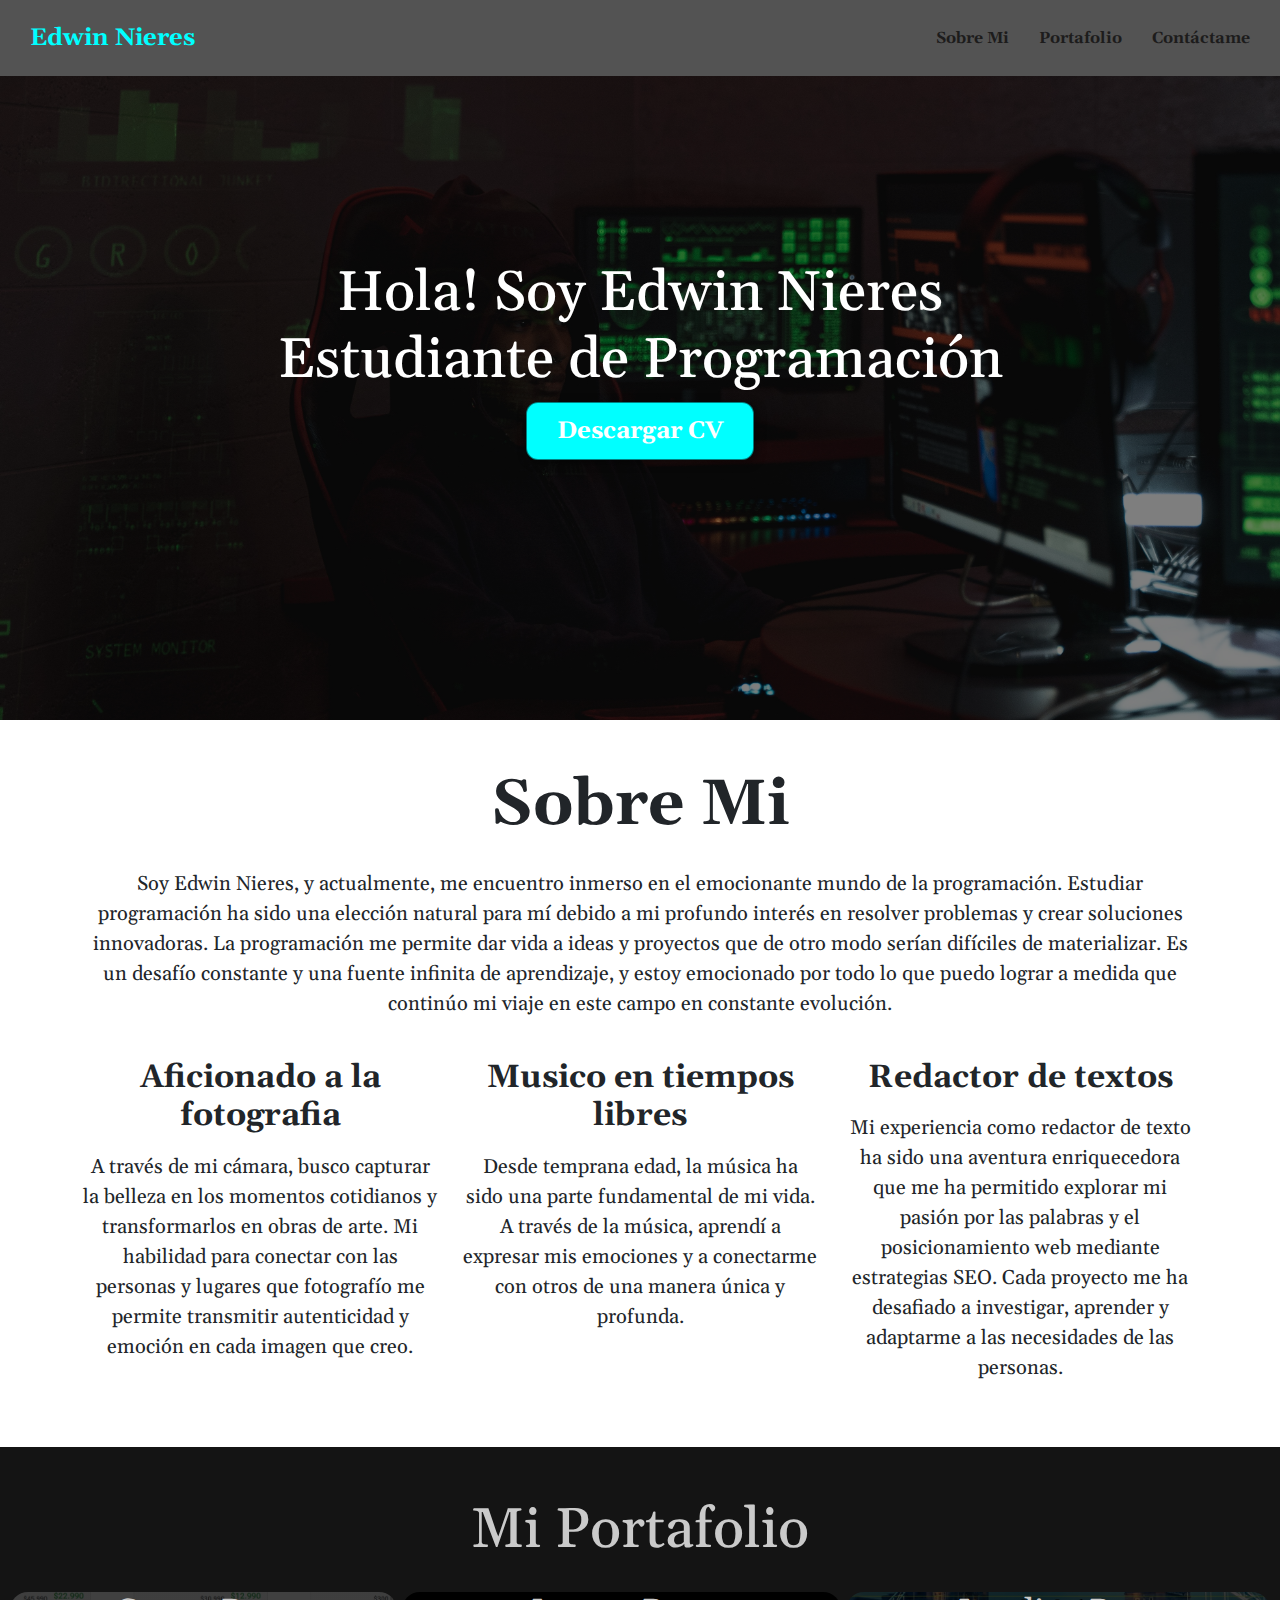
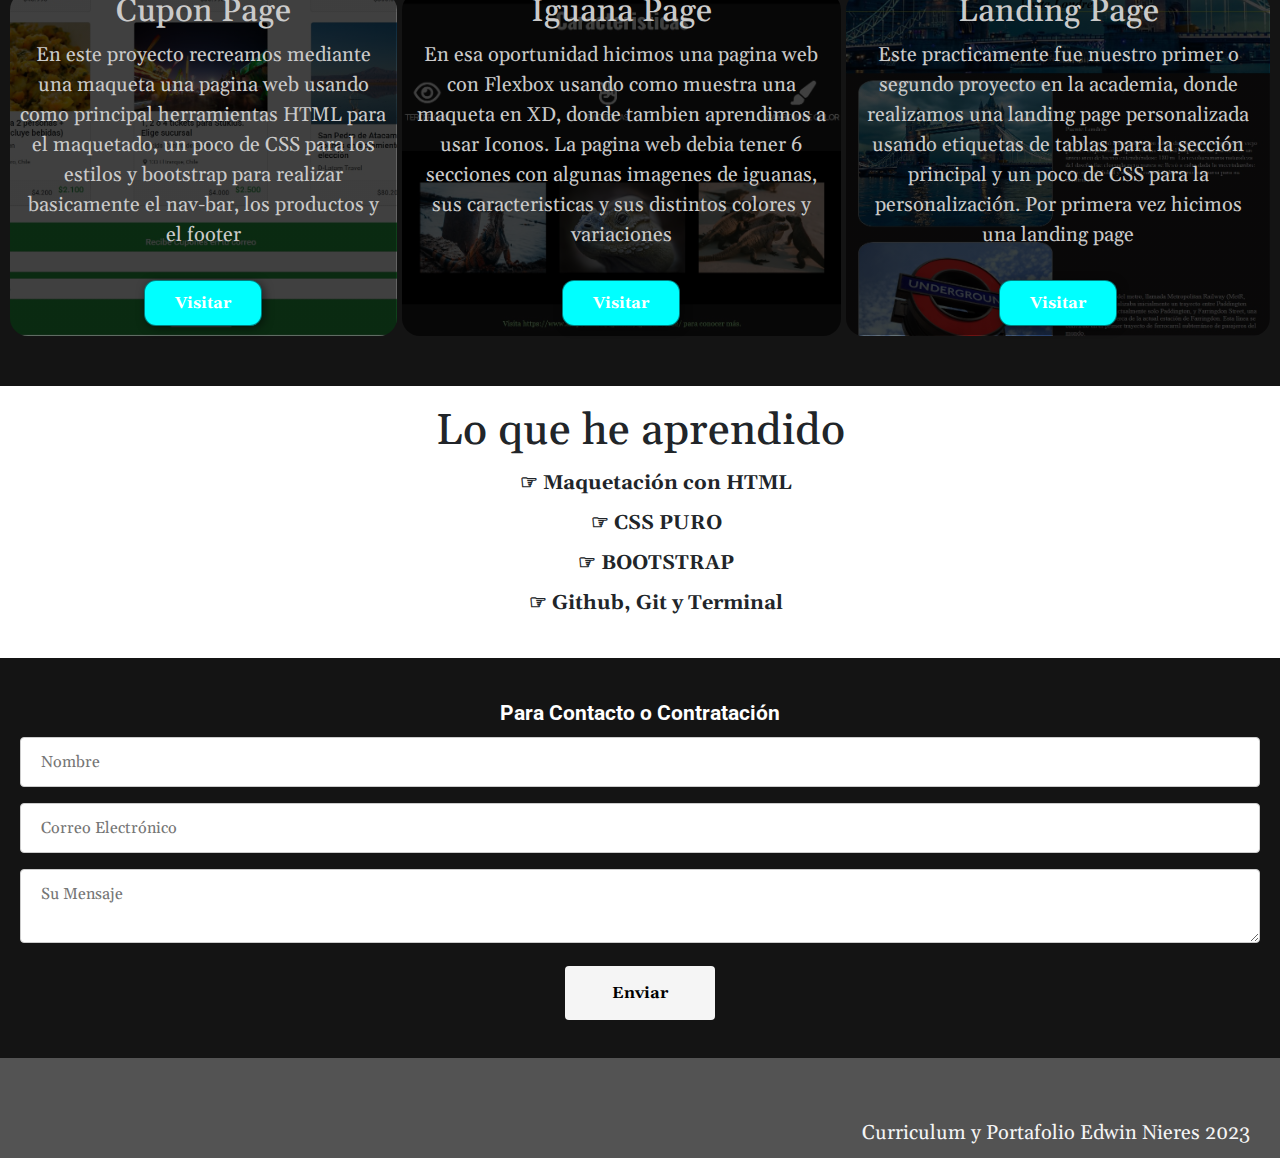
==== index.html @ e9b2406d "añado cv" ====
<!DOCTYPE html>
<html lang="es">
<head>
    <meta charset="UTF-8">
    <meta name="viewport" content="width=device-width, initial-scale=1.0">
    <link rel="stylesheet" href="./assets/css/bootstrap.min.css">
    <link rel="stylesheet" href="./assets/css/main.css">
    <title>Edwin Nieres</title>
    <link rel="stylesheet" href="https://cdnjs.cloudflare.com/ajax/libs/font-awesome/5.9.0/css/all.min.css"
    integrity="sha512-q3eWabyZPc1XTCmF+8/LuE1ozpg5xxn7iO89yfSOd5/oKvyqLngoNGsx8jq92Y8eXJ/IRxQbEC+FGSYxtk2oiw=="
    crossorigin="anonymous" referrerpolicy="no-referrer" />
</head>
<body>

  <!-- NAVBAR -->

    <header>
      <div class="contenedor">
        <p class="logo">Edwin Nieres</p>
        <nav>
          <a href="#sobre-mi">Sobre Mi</a>
          <a href="#mi-portafolio">Portafolio</a>
          <a href="#contacto">Contáctame</a>
        </nav>
      </div>
    </header>

  <!-- SECCION HERO -->

    <section id="hero">
      <h1>Hola! Soy Edwin Nieres <br> Estudiante de Programación</h1>
      <form action="./assets/img/CVEdwinNieres.pdf" target="_blank">
        <button>Descargar CV</button>
      </form>
    </section>

  <!-- SECCIÓN SOBRE MI -->

    <section id="sobre-mi" class="container text-center my-5">

      <h2 class="display-3 fw-bold my-4">Sobre Mi</h2>

        <p class="my-4">
            Soy Edwin Nieres, y actualmente, me encuentro inmerso en el emocionante mundo de la programación. Estudiar programación ha sido una elección natural para mí debido a mi profundo interés en resolver problemas y crear soluciones innovadoras. La programación me permite dar vida a ideas y proyectos que de otro modo serían difíciles de materializar. Es un desafío constante y una fuente infinita de aprendizaje, y estoy emocionado por todo lo que puedo lograr a medida que continúo mi viaje en este campo en constante evolución.
        </p>


        <div class="row">
            <div class="col-12 col-md-4">
                <i class="fas fa-camera fa-3x my-3"></i>
                <h3 class="my-3 fw-bold">Aficionado a la fotografia</h3>
                <p class="my-3">
                    A través de mi cámara, busco capturar la belleza en los momentos cotidianos y transformarlos en obras de arte. Mi habilidad para conectar con las personas y lugares que fotografío me permite transmitir autenticidad y emoción en cada imagen que creo. 
                </p>
            </div>
            <div class="col-12 col-md-4">
                <i class="fas fa-bullhorn fa-3x my-3"></i>
                <h3 class="my-3 fw-bold">Musico en tiempos libres</h3>
                <p class="my-3">
                    Desde temprana edad, la música ha sido una parte fundamental de mi vida. A través de la música, aprendí a expresar mis emociones y a conectarme con otros de una manera única y profunda.
                </p>
            </div>
            <div class="col-12 col-md-4">
                <i class="far fa-map fa-3x my-3"></i>
                <h3 class="my-3 fw-bold">Redactor de textos</h3>
                <p class="my-3">
                    Mi experiencia como redactor de texto ha sido una aventura enriquecedora que me ha permitido explorar mi pasión por las palabras y el posicionamiento web mediante estrategias SEO. Cada proyecto me ha desafiado a investigar, aprender y adaptarme a las necesidades de las personas.
                </p>
            </div>
        </div>
    </section>

  <!-- SECCION DE PORTAFOLIO -->

    <section id="mi-portafolio">
    <div class="contenedor">
      <h2>Mi Portafolio</h2>
     <div class="paginas">
      <div class="cart">
        <h3>Cupon Page</h3>
        <p><a href="./assets/Paginas/Bootstrap/index.html" target="_blank">En este proyecto recreamos mediante una maqueta una pagina web usando como principal herramientas HTML para el maquetado, un poco de CSS para los estilos y bootstrap para realizar basicamente el nav-bar, los productos y el footer</a></p>
        <form action="./assets/Paginas/Bootstrap/index.html" target="_blank">
          <button>Visitar</button>
        </form>
      </div>
      <div class="cart">
        <h3>Iguana Page</h3>
        <p><a href="./assets/Paginas/Iguana Page/index.html" target="_blank">En esa oportunidad hicimos una pagina web con Flexbox usando como muestra una maqueta en XD, donde tambien aprendimos a usar Iconos. La pagina web debia tener 6 secciones con algunas imagenes de iguanas, sus caracteristicas y sus distintos colores y variaciones</a></p>
        <form action="./assets/Paginas/Iguana Page/index.html" target="_blank">
          <button>Visitar</button>
        </form>
      </div>
      <div class="cart">
        <h3>Landing Page</h3>
        <p><a href="./assets/Paginas/Landing Page/index.html" target="_blank">Este practicamente fue nuestro primer o segundo proyecto en la academia, donde realizamos una landing page personalizada usando etiquetas de tablas para la sección principal y un poco de CSS para la personalización. Por primera vez hicimos una landing page</a></p>
        <form action="./assets/Paginas/Landing Page/index.html" target="_blank">
          <button>Visitar</button>
        </form>
      </div>
     </div>  
    </div>
    </section>

  <!-- SECCION APRENDIZAJE HASTA AHORA-->

    <section id="aprendizaje">
      <h2>Lo que he aprendido</h2>
    <div class="contenedor">
      <ul>
        <li>☞ Maquetación con HTML</li>
        <li>☞ CSS PURO</li>
        <li>☞ BOOTSTRAP</li>
        <li>☞ Github, Git y Terminal</li>
      </ul>
    </div>
    </section>

  <!-- SECCION DE CONTACTO -->

    <section id="contacto">
      <div class="formulario">
        <form>
            <label>Para Contacto o Contratación</label>
            <input type="text" id="nombre" name="nombre" placeholder="Nombre">
            <input type="mail" id="mail" name="correo" placeholder="Correo Electrónico">
            <textarea name="su-mensaje" id="mensaje" placeholder="Su Mensaje"></textarea>
            <input type="submit" value="Enviar">
        </form>
    </div>
    </section>
    
  <!-- PIE DE PAGINA -->

    <footer>
      <div class="contenedor">
        <p>Curriculum y Portafolio Edwin Nieres 2023</p>
      </div>
    </footer>
</body>

<script src="./assets/js/bootstrap.min.js"></script>
</html>
---- assets/css/main.css ----
@import url('https://fonts.googleapis.com/css2?family=Gelasio:ital,wght@1,400;1,700&family=Oswald:wght@700&family=Roboto+Slab:wght@400;900&family=Roboto:wght@300&display=swap');

/* CSS GENERAL */

* {
    box-sizing: border-box;
}

html {
    scroll-behavior: smooth;
    overflow-x: hidden;
}

body {
    margin: 0;
    padding: 0;
    font-family: 'Gelasio', serif;
}

h1{ font-size: 3.5em;}
h2{ font-size: 2.7em;}
h3{ font-size: 2em;}
p{ font-size: 1.25em;}
li{ font-size: 1.25em;}
ul{ list-style: none;}

/* CSS MOBILE VERSION */

/* ESTILO DE BOTONES */

button {
    font-size: 1.5em;
    font-weight: bold;
    padding: 10px 30px;
    border-radius: 12px;
    border: 1px solid rgba(0, 0, 0, 0.5);
    box-shadow: 2px 2px 10px rgba(0, 0, 0, 0.5);
    color: white;
    background-color: aqua;
}

button:hover {
    background-color: rgba(0, 0, 0, 0.2);
    border-color: aqua;
}

/* CONTENEDOR */

.contenedor {
    max-width: 1300px;
    margin: auto;
}

/* SECCION DE HEADER */

header {
    background-color: #535353;
}

header .logo {
    margin: 0;
    padding: 20px 30px;
    font-weight: bold;
    color: white;
    font-size: 1.5em;
}

header .logo:hover {
    cursor: pointer;
    color: aqua;
}

header .contenedor {
    display: flex;
    flex-direction: column;
    align-items: center;
}

header nav {
    display: flex;
    flex-direction: column;
    text-align: center;
    padding-bottom: 20px;
}

header a {
    padding: 5px 15px;
    text-decoration: none;
    color: rgb(29, 28, 28);
    font-weight: bold;
}

header a:hover {
    color: black;
    cursor: pointer;
}

/* SECCION DE HERO */

#hero {
    color: white;
    display: flex;
    align-items: center;
    justify-content: center;
    flex-direction: column;
    height: 80vh;
    text-align: center;
    background-image: linear-gradient(0deg, 
    rgba(0,0,0,0.5), 
    rgba(0,0,0,0.5) 
    )
    ,url("../img/nav-img.jpg");
    background-repeat: no-repeat;
    background-size: cover;
    background-position: center center;
}

/* SECCION DE PORTAFOLIO */

#mi-portafolio {
    background-color: rgb(20, 20, 20);
    color: rgb(202, 202, 202);
    text-align: center;
}

#mi-portafolio .contenedor {
    padding: 50px 10px;
}

#mi-portafolio p {
    display: none;

}

#mi-portafolio h2 {
    margin-top: 0px;
    font-size: 3.5em;
}

.cart:first-child {
    background-image: linear-gradient(0deg, 
    rgba(0,0,0,0.75), 
    rgba(0,0,0,0.75) 
    )
    ,url("../img/cupones.jpg");
}

.cart:nth-child(2) {
    background-image: linear-gradient(0deg, 
    rgba(0,0,0,0.75), 
    rgba(0,0,0,0.75) 
    )
    ,url("../img/iguana-page.jpg");
}

.cart:nth-child(3) {
    background-image: linear-gradient(0deg, 
    rgba(0,0,0,0.75), 
    rgba(0,0,0,0.75) 
    )
    ,url("../img/landing-page.jpg");

}

#mi-portafolio .cart button {
    font-size: 1em;
}

#mi-portafolio .cart {
    margin-top: 20px;
    background-size: cover;
    background-position: center center;
    padding: 100px;
    border-radius: 18px;
}

#mi-portafolio .cart p a {
    text-decoration: none;
    color: rgb(202, 202, 202);
}

/* SECCION DE APRENDIZAJE */

#aprendizaje .contenedor {
    text-align: center;
    padding: px 16px;
}

#aprendizaje li {
    margin: 10px 0;
    font-weight: bold;
}

#aprendizaje h2 {
    text-align: center;
    margin-top: 20px;
}

/* FORMULARIO */

.formulario {
    background-color: rgb(20, 20, 20);
    padding: 30px 20px;
    margin-top: 40px;
    align-items: center;
    text-align: center;
}

input[type=text] {
    width: 100%;
    padding: 12px 20px;
    margin: 8px 0;
    display: inline-block;
    border: 1px solid #ccc;
    border-radius: 4px;
    box-sizing: border-box;
}

input[type=mail] {
    width: 100%;
    padding: 12px 20px;
    margin: 8px 0;
    display: inline-block;
    border: 1px solid #ccc;
    border-radius: 4px;
    box-sizing: border-box;
}

textarea {
    width: 100%;
    padding: 12px 20px;
    margin: 8px 0;
    display: inline-block;
    border: 1px solid #ccc;
    border-radius: 4px;
    box-sizing: border-box;
}

input[type=submit] {
    width: 150px;
    background-color: whitesmoke;
    color: black;
    padding: 14px 20px;
    margin: 8px 0;
    border: 1px solid transparent;
    border-radius: 4px;
    cursor: pointer;
    font-weight: bold;
}

input[type=submit]:hover {
    background-color: rgba(0, 0, 0, 0.2);
    border: 1px solid whitesmoke;
    color: white;
}

label {
    font-family: 'Roboto', sans-serif;
    color: white;
    font-size: 21px;
    margin-top: 10px;
    font-weight: bold;
}

/* SECCION DE FOOTER */

footer {
    background-color: #535353;
    color: whitesmoke;
}

footer .contenedor {
    display: flex;
    justify-content: center;
    align-items: flex-end;
    height: 100px;
}

footer p {
    margin: 0;
    padding: 10px;
}

/* CSS DESKTOP VERSION */

@media (min-width: 1080px) {

    header {
        position: fixed;
        width: 100%;
    }

    header .contenedor {
        display: flex;
        flex-direction: row;
        justify-content: space-between;
    }

    header nav {
        flex-direction: row;
        padding-bottom: 0;
        padding-right: 15px;
    }

    #mi-portafolio .paginas {
        display: flex;
        justify-content: center;
        gap: 5px;
    }

    #mi-portafolio p {
        display: block;
        margin-bottom: 30px;
    }

    #mi-portafolio .cart h3 {
        margin-top: 0px;
    }

    #mi-portafolio .cart {
        padding: 1px 10px 10px 10px;
    }



    .cart:first-child:hover {
        background-image: linear-gradient(20deg, 
        rgba(0,0,0,1), rgba(0,0,0,0.75)
        ),url("../img/cupones.jpg");
        cursor: pointer;
        color: white;
    }

    .cart:nth-child(2):hover {
        background-image: linear-gradient(-10deg, 
        rgba(0,0,0,1), 
        rgba(0,0,0,0.75) 
        )
        ,url("../img/iguana-page.jpg");
        cursor: pointer;
        color: white;
    }
    
    .cart:nth-child(3):hover {
        background-image: linear-gradient(25deg, 
        rgba(0,0,0,1), 
        rgba(0,0,0,0.75) 
        )
        ,url("../img/landing-page.jpg");
        cursor: pointer;
        color: white;
    
    }

    footer .contenedor {
        justify-content: flex-end;
        margin-right: 20px;
    }

}
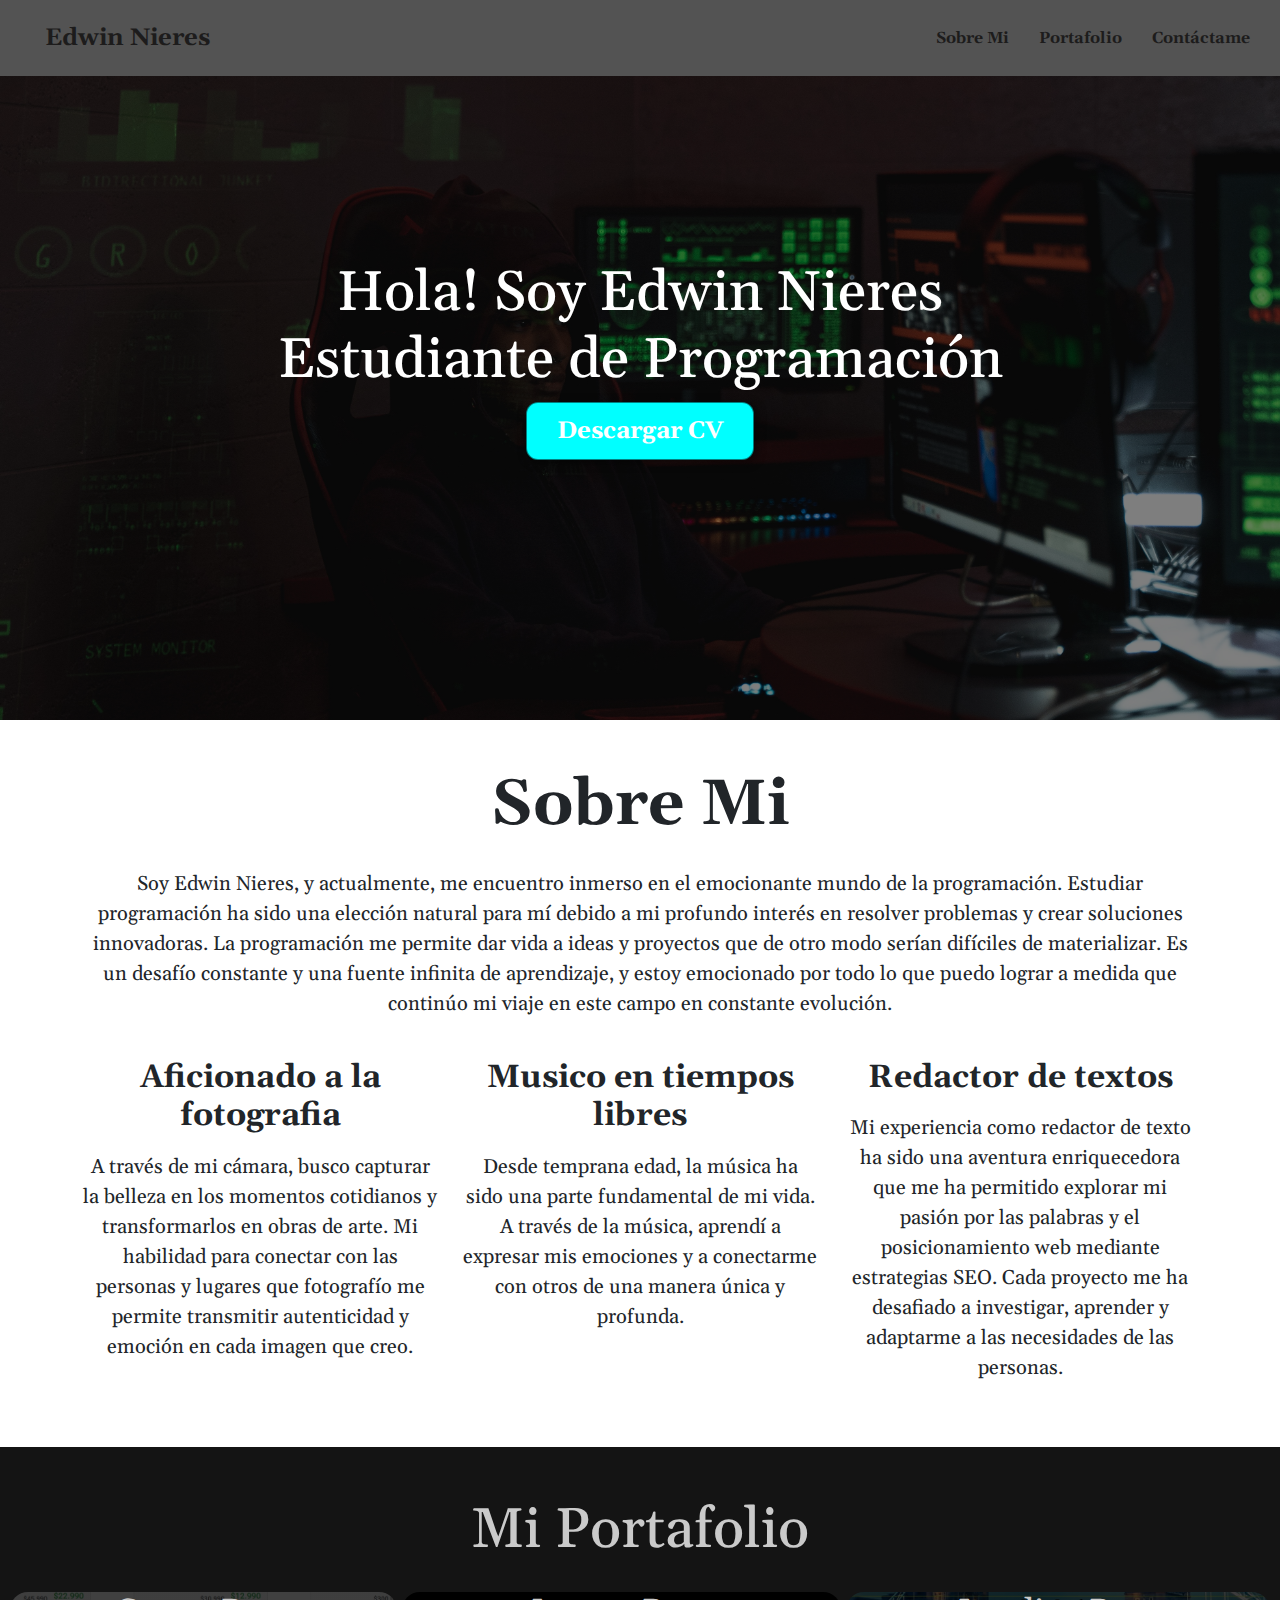
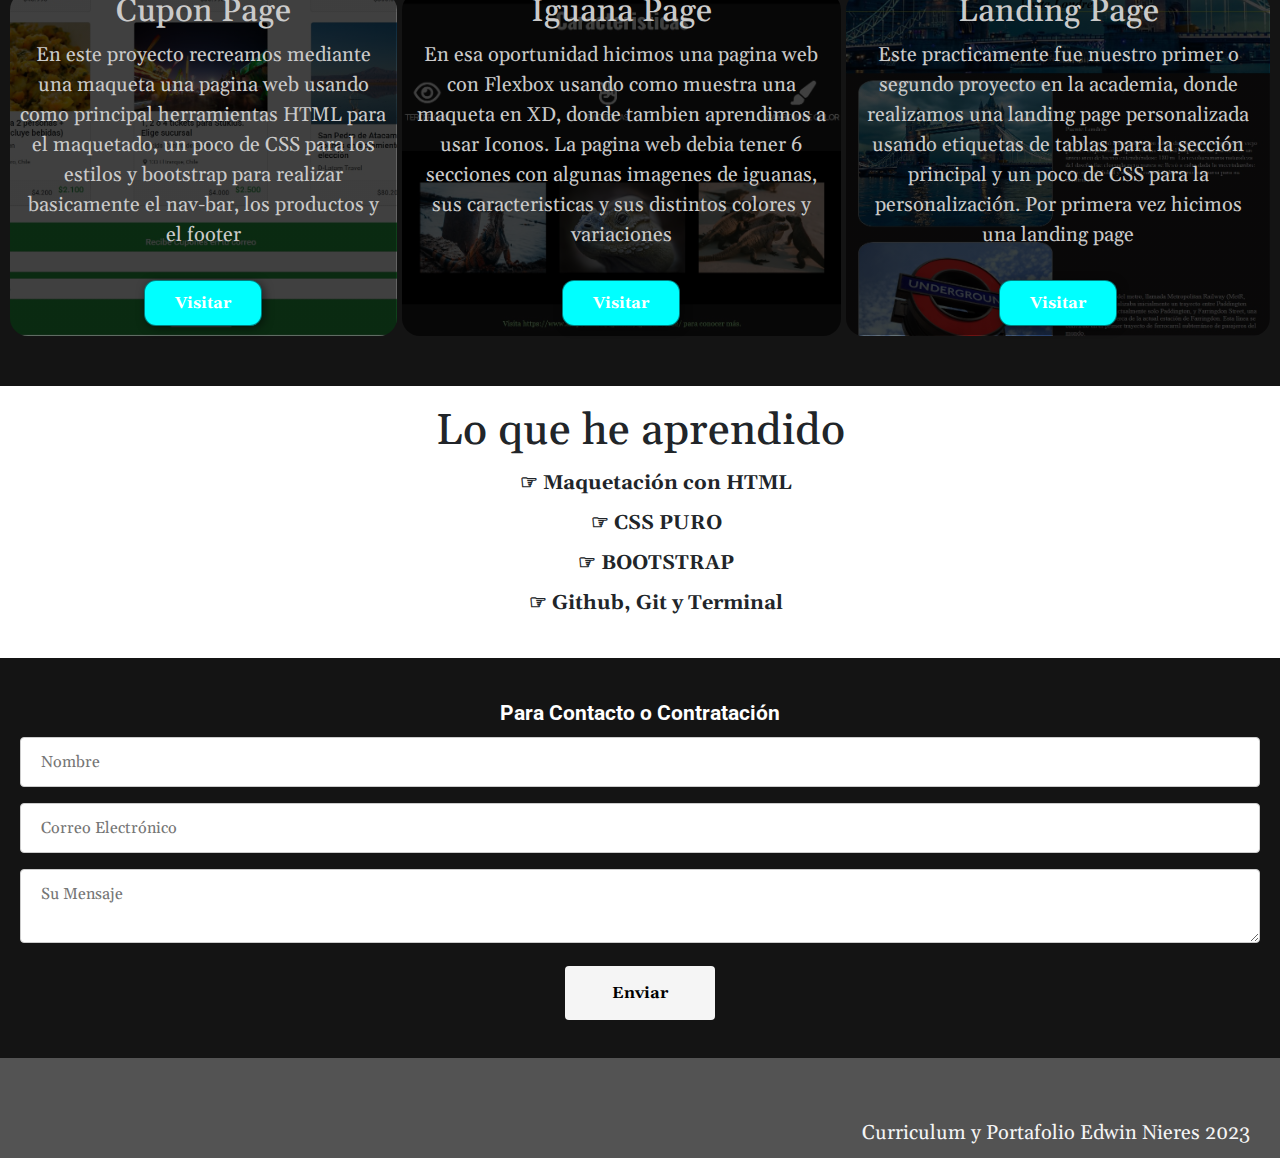
==== commit 22f1a2e2: "link del perfil de github" ====
--- a/index.html
+++ b/index.html
@@ -16,7 +16,7 @@
 
     <header>
       <div class="contenedor">
-        <p class="logo">Edwin Nieres</p>
+        <p class="logo"><a href="https://github.com/EdwinNieres"> Edwin Nieres</a></p>
         <nav>
           <a href="#sobre-mi">Sobre Mi</a>
           <a href="#mi-portafolio">Portafolio</a>
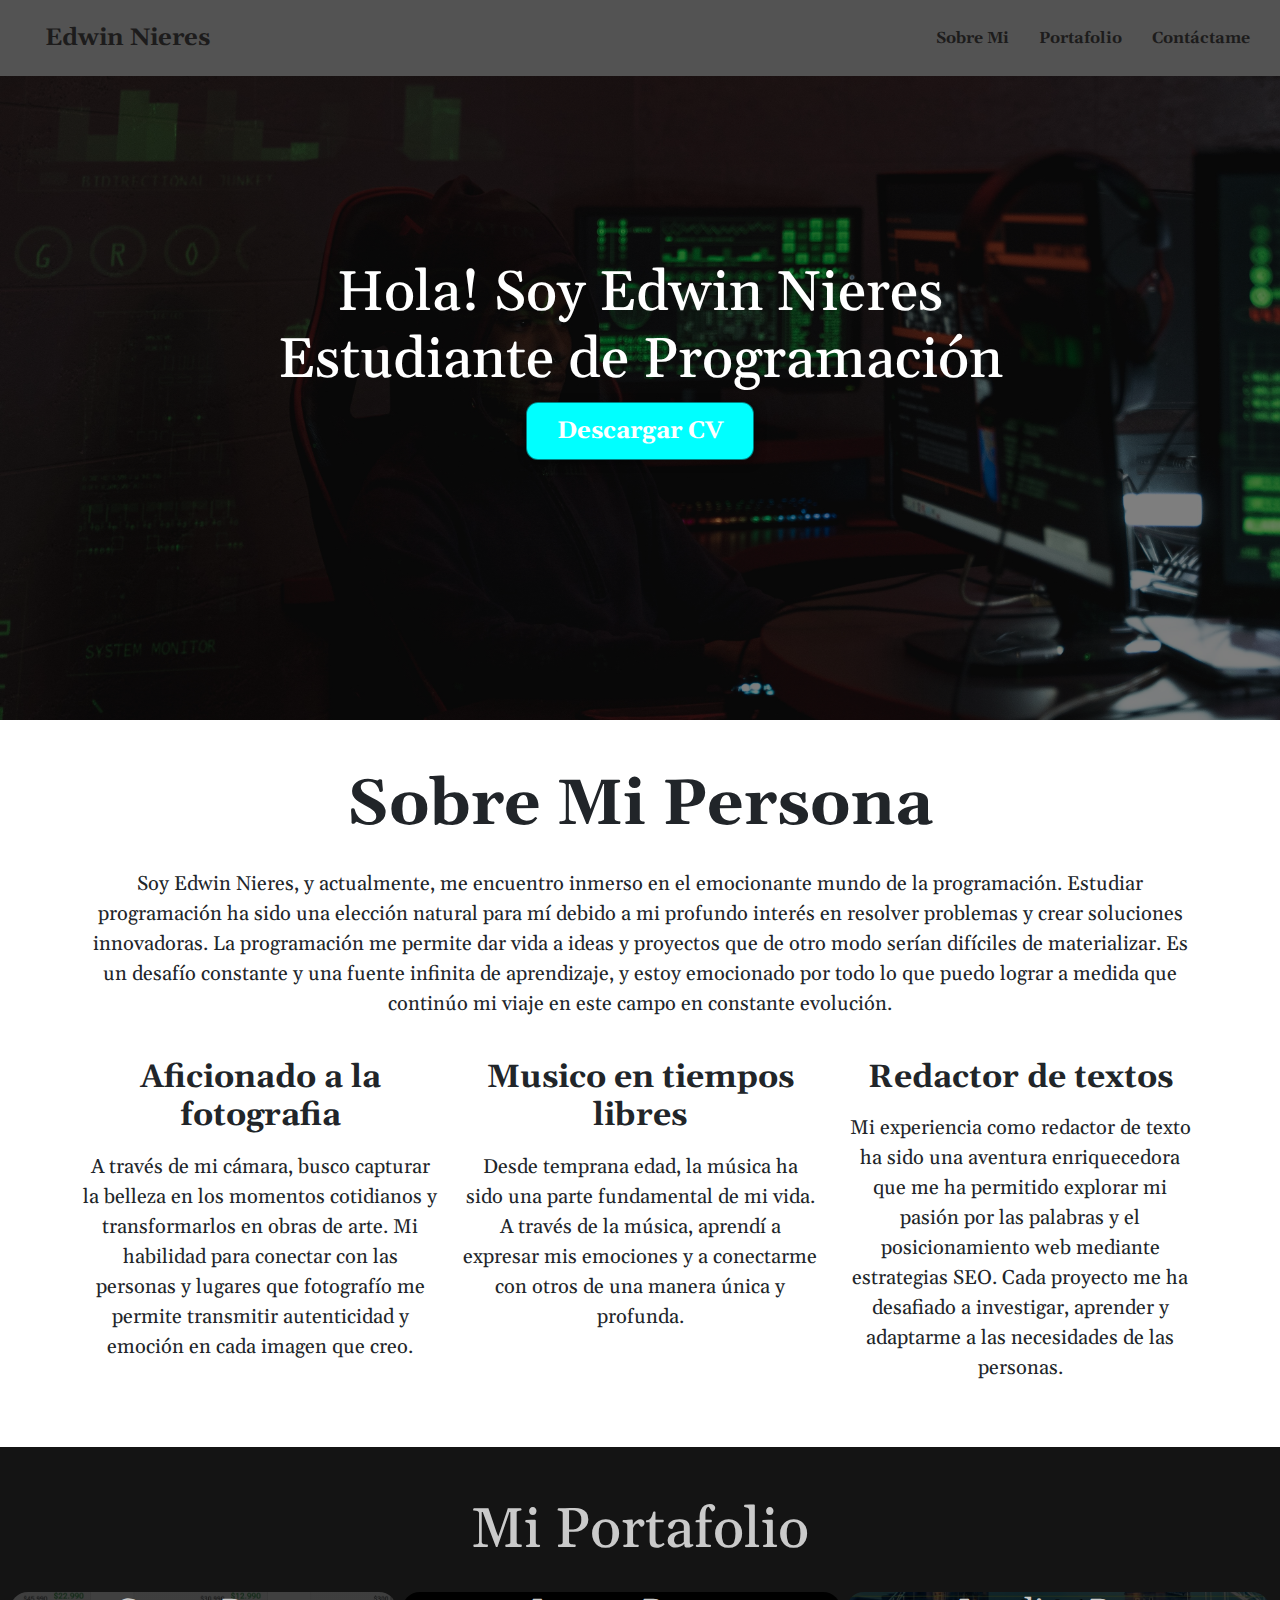
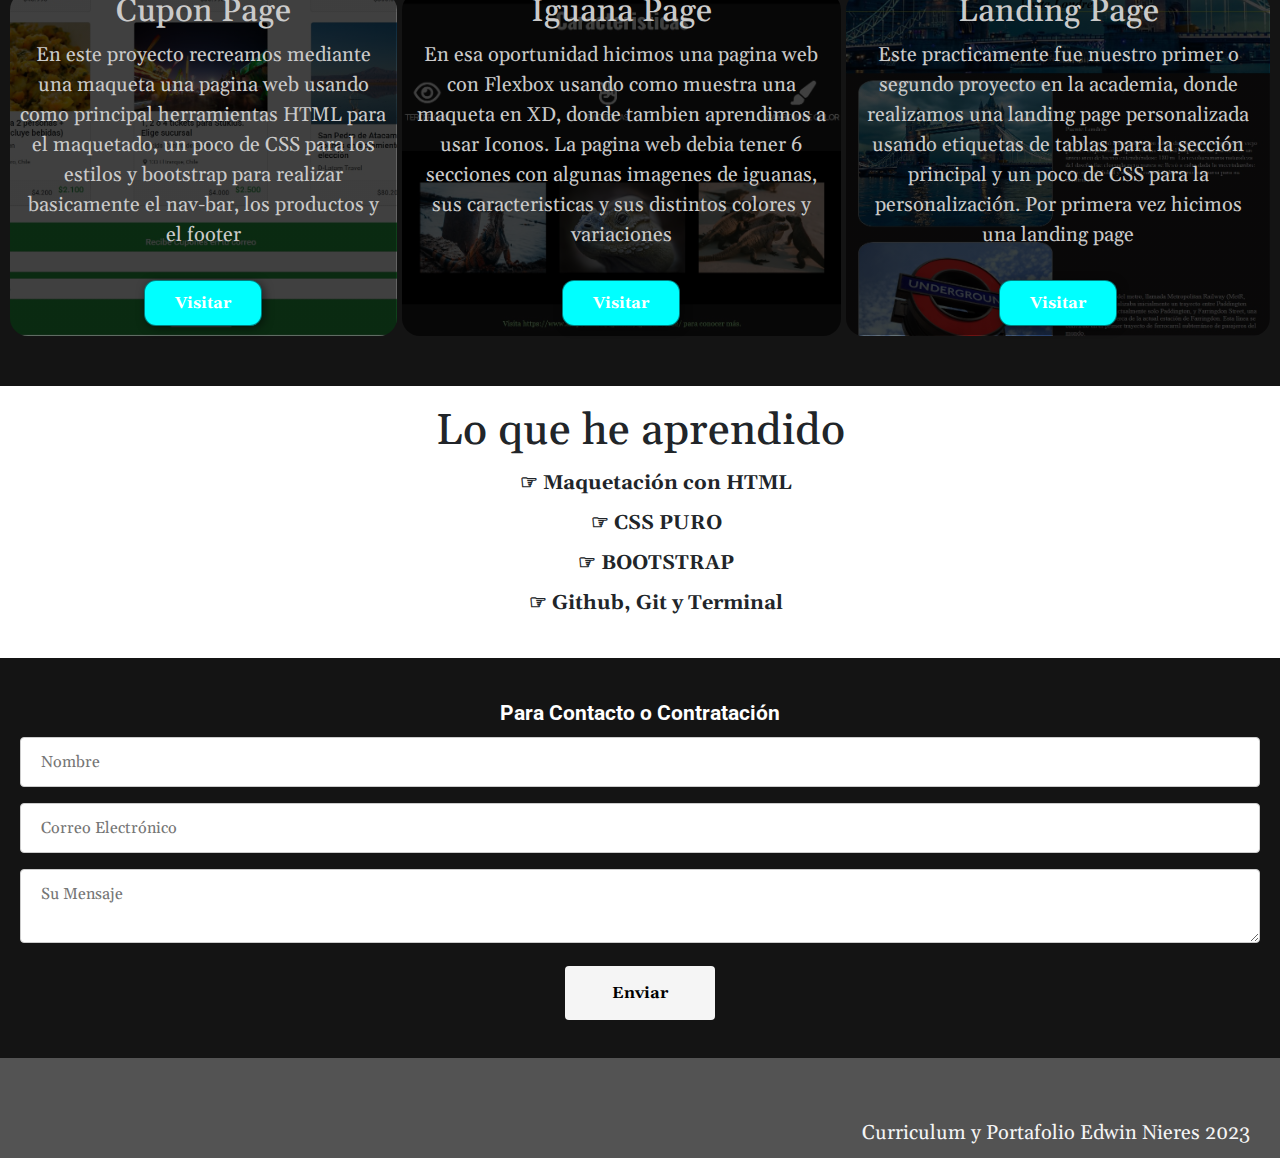
==== commit 8b0cb66a: "Tituo de resumen - sobre mi persona-" ====
--- a/index.html
+++ b/index.html
@@ -38,7 +38,7 @@
 
     <section id="sobre-mi" class="container text-center my-5">
 
-      <h2 class="display-3 fw-bold my-4">Sobre Mi</h2>
+      <h2 class="display-3 fw-bold my-4">Sobre Mi Persona</h2>
 
         <p class="my-4">
             Soy Edwin Nieres, y actualmente, me encuentro inmerso en el emocionante mundo de la programación. Estudiar programación ha sido una elección natural para mí debido a mi profundo interés en resolver problemas y crear soluciones innovadoras. La programación me permite dar vida a ideas y proyectos que de otro modo serían difíciles de materializar. Es un desafío constante y una fuente infinita de aprendizaje, y estoy emocionado por todo lo que puedo lograr a medida que continúo mi viaje en este campo en constante evolución.
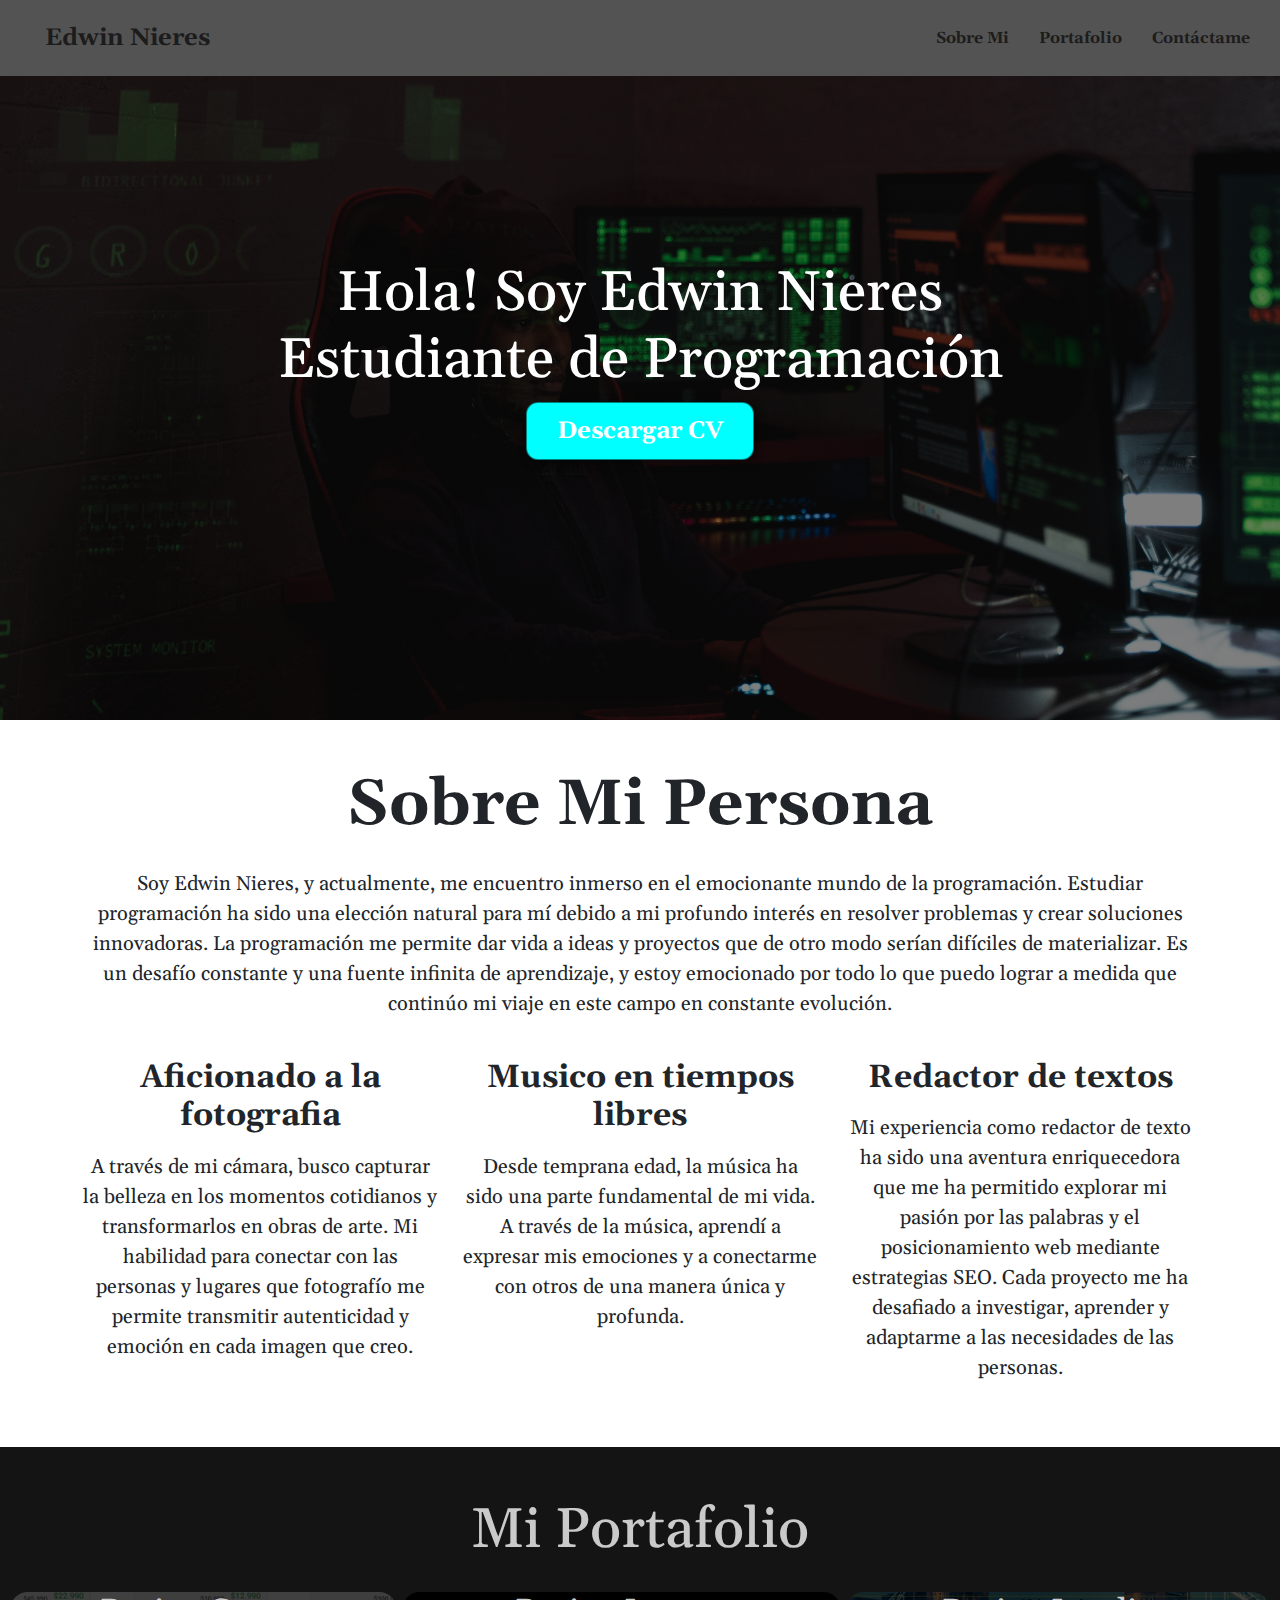
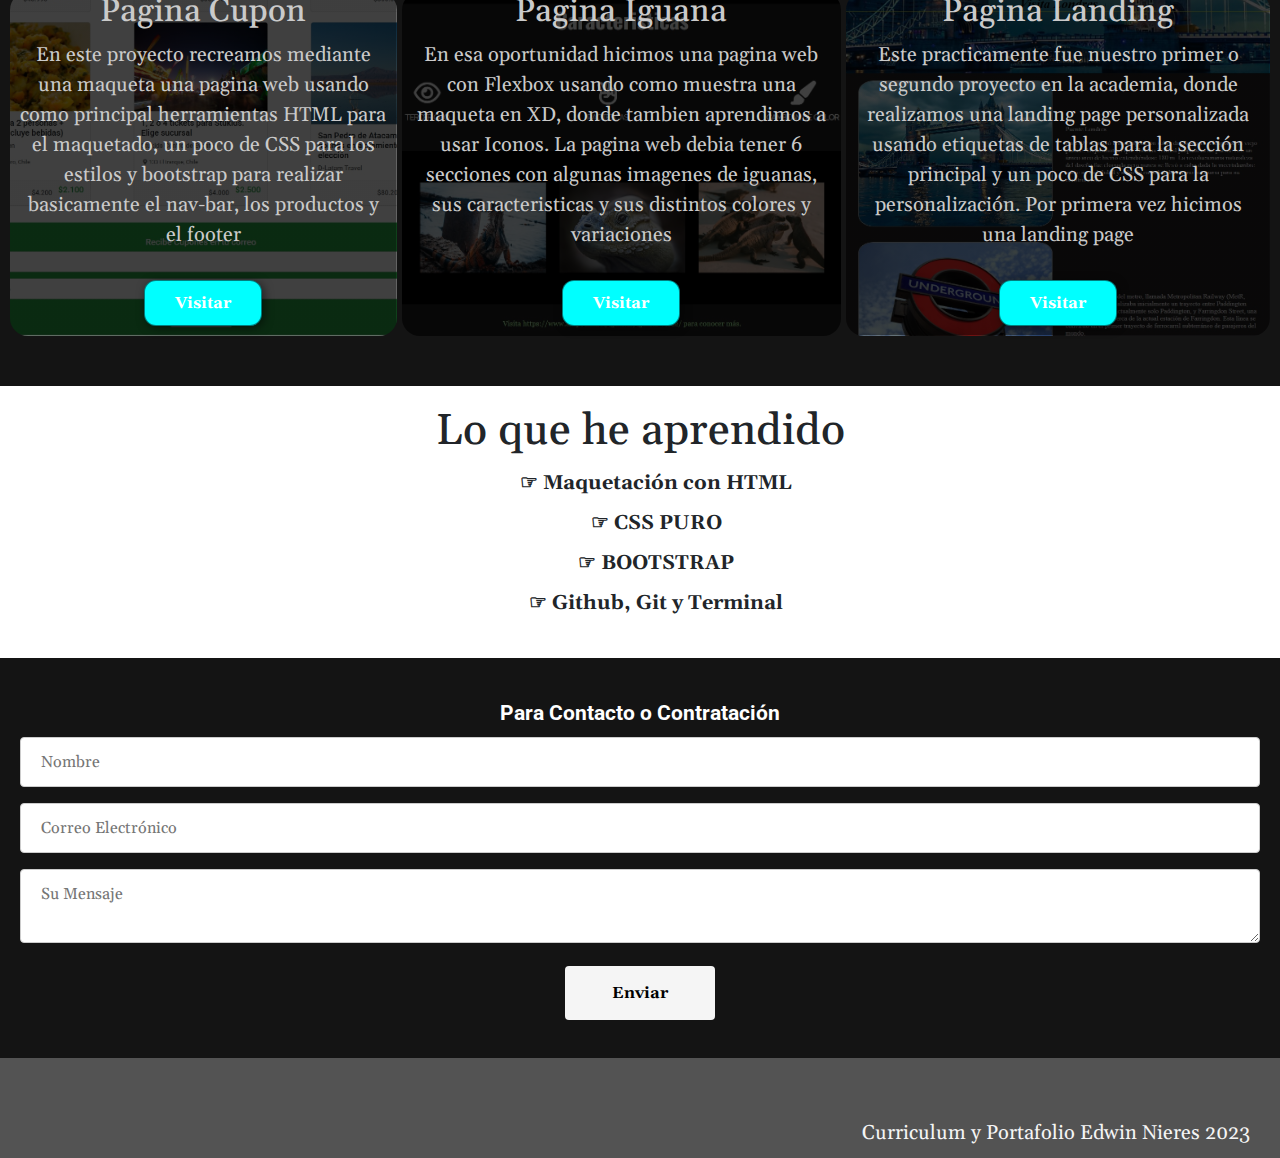
==== commit 2ecd6851: "cambio titulo" ====
--- a/index.html
+++ b/index.html
@@ -77,21 +77,21 @@
       <h2>Mi Portafolio</h2>
      <div class="paginas">
       <div class="cart">
-        <h3>Cupon Page</h3>
+        <h3>Pagina Cupon</h3>
         <p><a href="./assets/Paginas/Bootstrap/index.html" target="_blank">En este proyecto recreamos mediante una maqueta una pagina web usando como principal herramientas HTML para el maquetado, un poco de CSS para los estilos y bootstrap para realizar basicamente el nav-bar, los productos y el footer</a></p>
         <form action="./assets/Paginas/Bootstrap/index.html" target="_blank">
           <button>Visitar</button>
         </form>
       </div>
       <div class="cart">
-        <h3>Iguana Page</h3>
+        <h3>Pagina Iguana</h3>
         <p><a href="./assets/Paginas/Iguana Page/index.html" target="_blank">En esa oportunidad hicimos una pagina web con Flexbox usando como muestra una maqueta en XD, donde tambien aprendimos a usar Iconos. La pagina web debia tener 6 secciones con algunas imagenes de iguanas, sus caracteristicas y sus distintos colores y variaciones</a></p>
         <form action="./assets/Paginas/Iguana Page/index.html" target="_blank">
           <button>Visitar</button>
         </form>
       </div>
       <div class="cart">
-        <h3>Landing Page</h3>
+        <h3> Pagina Landing </h3>
         <p><a href="./assets/Paginas/Landing Page/index.html" target="_blank">Este practicamente fue nuestro primer o segundo proyecto en la academia, donde realizamos una landing page personalizada usando etiquetas de tablas para la sección principal y un poco de CSS para la personalización. Por primera vez hicimos una landing page</a></p>
         <form action="./assets/Paginas/Landing Page/index.html" target="_blank">
           <button>Visitar</button>
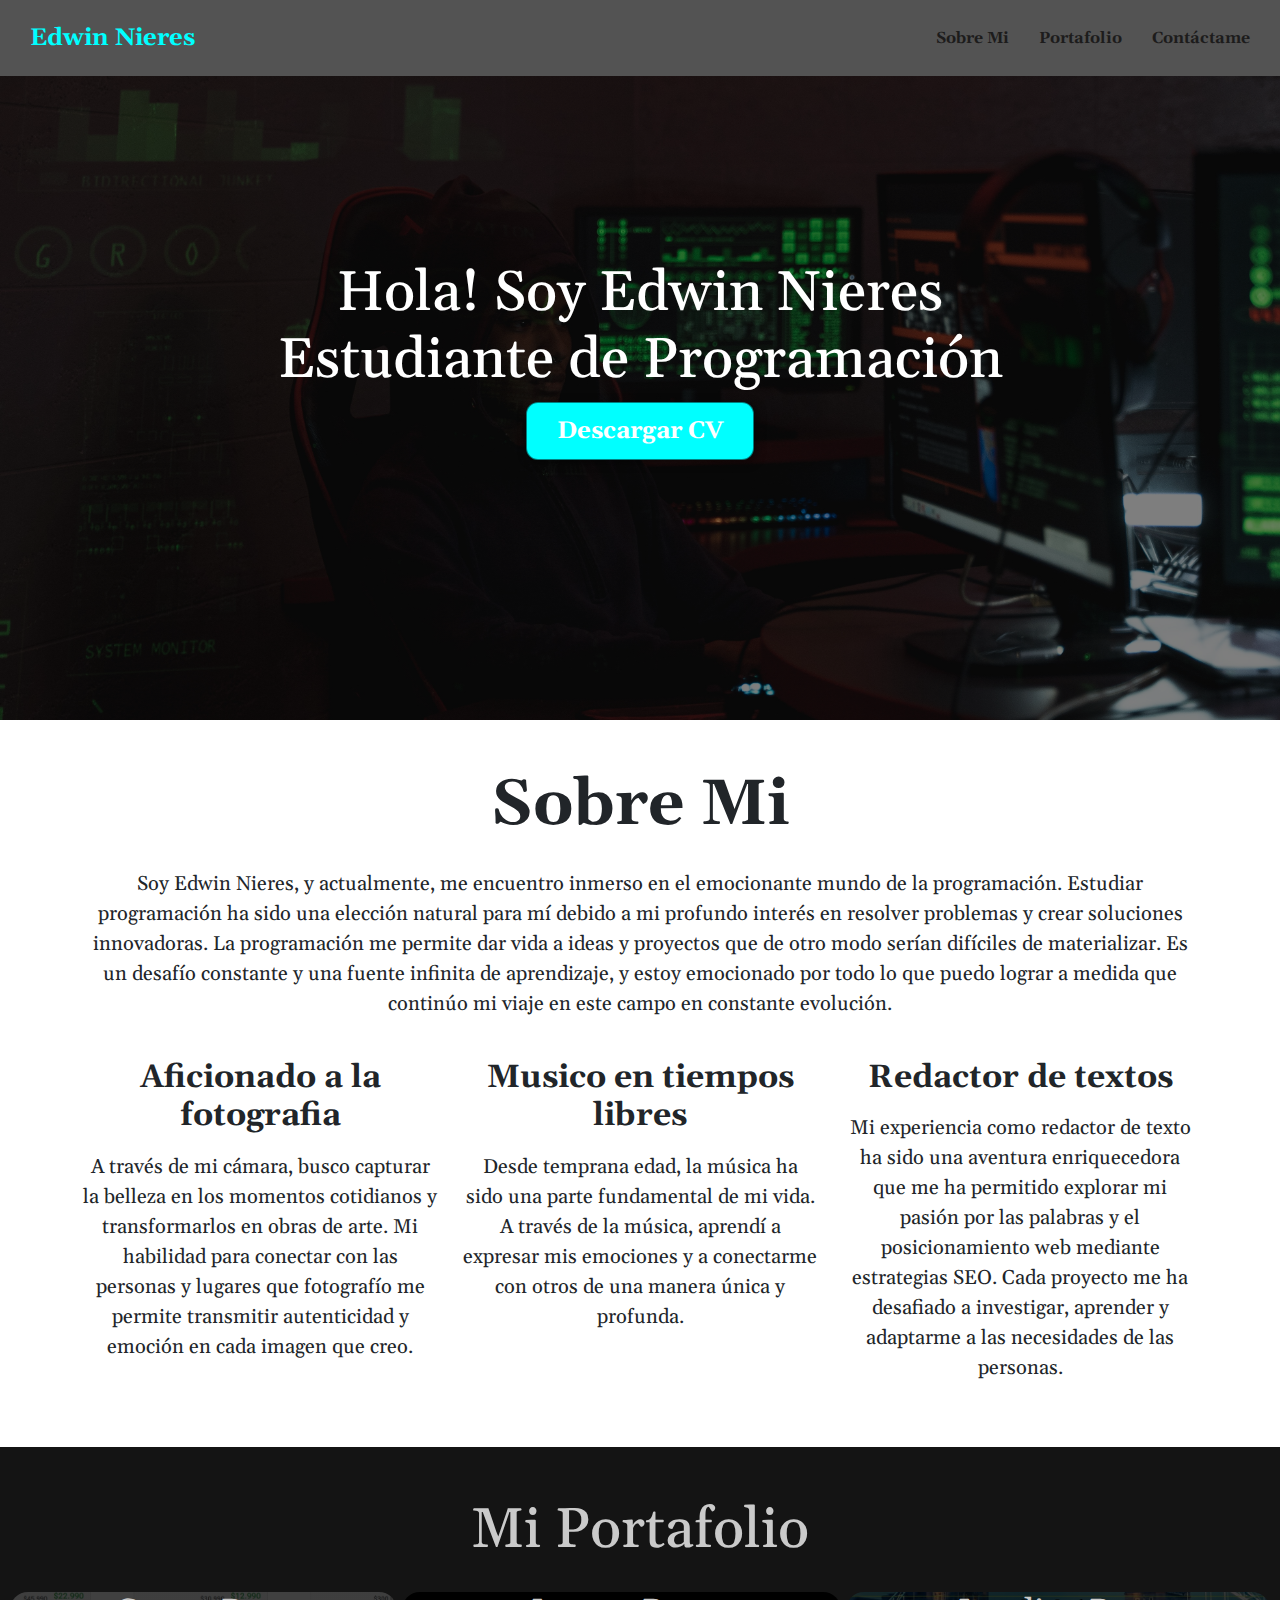
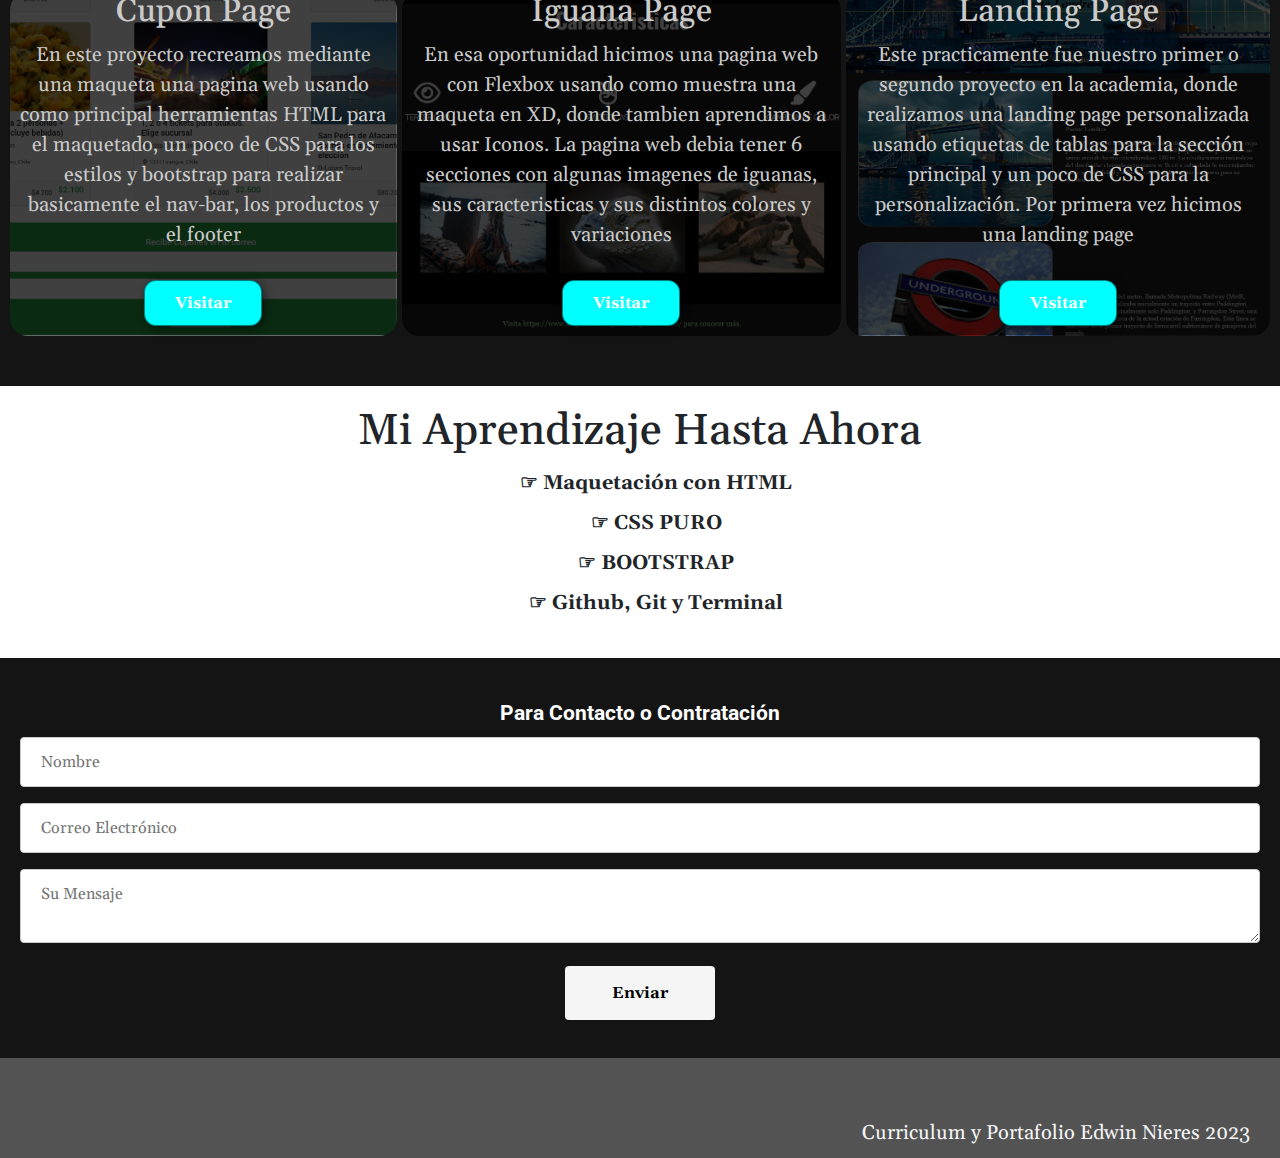
==== commit 3f29989f: "cambio titulo aprendizaje" ====
--- a/index.html
+++ b/index.html
@@ -16,7 +16,7 @@
 
     <header>
       <div class="contenedor">
-        <p class="logo"><a href="https://github.com/EdwinNieres"> Edwin Nieres</a></p>
+        <p class="logo">Edwin Nieres</p>
         <nav>
           <a href="#sobre-mi">Sobre Mi</a>
           <a href="#mi-portafolio">Portafolio</a>
@@ -38,7 +38,7 @@
 
     <section id="sobre-mi" class="container text-center my-5">
 
-      <h2 class="display-3 fw-bold my-4">Sobre Mi Persona</h2>
+      <h2 class="display-3 fw-bold my-4">Sobre Mi</h2>
 
         <p class="my-4">
             Soy Edwin Nieres, y actualmente, me encuentro inmerso en el emocionante mundo de la programación. Estudiar programación ha sido una elección natural para mí debido a mi profundo interés en resolver problemas y crear soluciones innovadoras. La programación me permite dar vida a ideas y proyectos que de otro modo serían difíciles de materializar. Es un desafío constante y una fuente infinita de aprendizaje, y estoy emocionado por todo lo que puedo lograr a medida que continúo mi viaje en este campo en constante evolución.
@@ -77,21 +77,21 @@
       <h2>Mi Portafolio</h2>
      <div class="paginas">
       <div class="cart">
-        <h3>Pagina Cupon</h3>
+        <h3>Cupon Page</h3>
         <p><a href="./assets/Paginas/Bootstrap/index.html" target="_blank">En este proyecto recreamos mediante una maqueta una pagina web usando como principal herramientas HTML para el maquetado, un poco de CSS para los estilos y bootstrap para realizar basicamente el nav-bar, los productos y el footer</a></p>
         <form action="./assets/Paginas/Bootstrap/index.html" target="_blank">
           <button>Visitar</button>
         </form>
       </div>
       <div class="cart">
-        <h3>Pagina Iguana</h3>
+        <h3>Iguana Page</h3>
         <p><a href="./assets/Paginas/Iguana Page/index.html" target="_blank">En esa oportunidad hicimos una pagina web con Flexbox usando como muestra una maqueta en XD, donde tambien aprendimos a usar Iconos. La pagina web debia tener 6 secciones con algunas imagenes de iguanas, sus caracteristicas y sus distintos colores y variaciones</a></p>
         <form action="./assets/Paginas/Iguana Page/index.html" target="_blank">
           <button>Visitar</button>
         </form>
       </div>
       <div class="cart">
-        <h3> Pagina Landing </h3>
+        <h3>Landing Page</h3>
         <p><a href="./assets/Paginas/Landing Page/index.html" target="_blank">Este practicamente fue nuestro primer o segundo proyecto en la academia, donde realizamos una landing page personalizada usando etiquetas de tablas para la sección principal y un poco de CSS para la personalización. Por primera vez hicimos una landing page</a></p>
         <form action="./assets/Paginas/Landing Page/index.html" target="_blank">
           <button>Visitar</button>
@@ -104,7 +104,7 @@
   <!-- SECCION APRENDIZAJE HASTA AHORA-->
 
     <section id="aprendizaje">
-      <h2>Lo que he aprendido</h2>
+      <h2>Mi Aprendizaje Hasta Ahora</h2>
     <div class="contenedor">
       <ul>
         <li>☞ Maquetación con HTML</li>
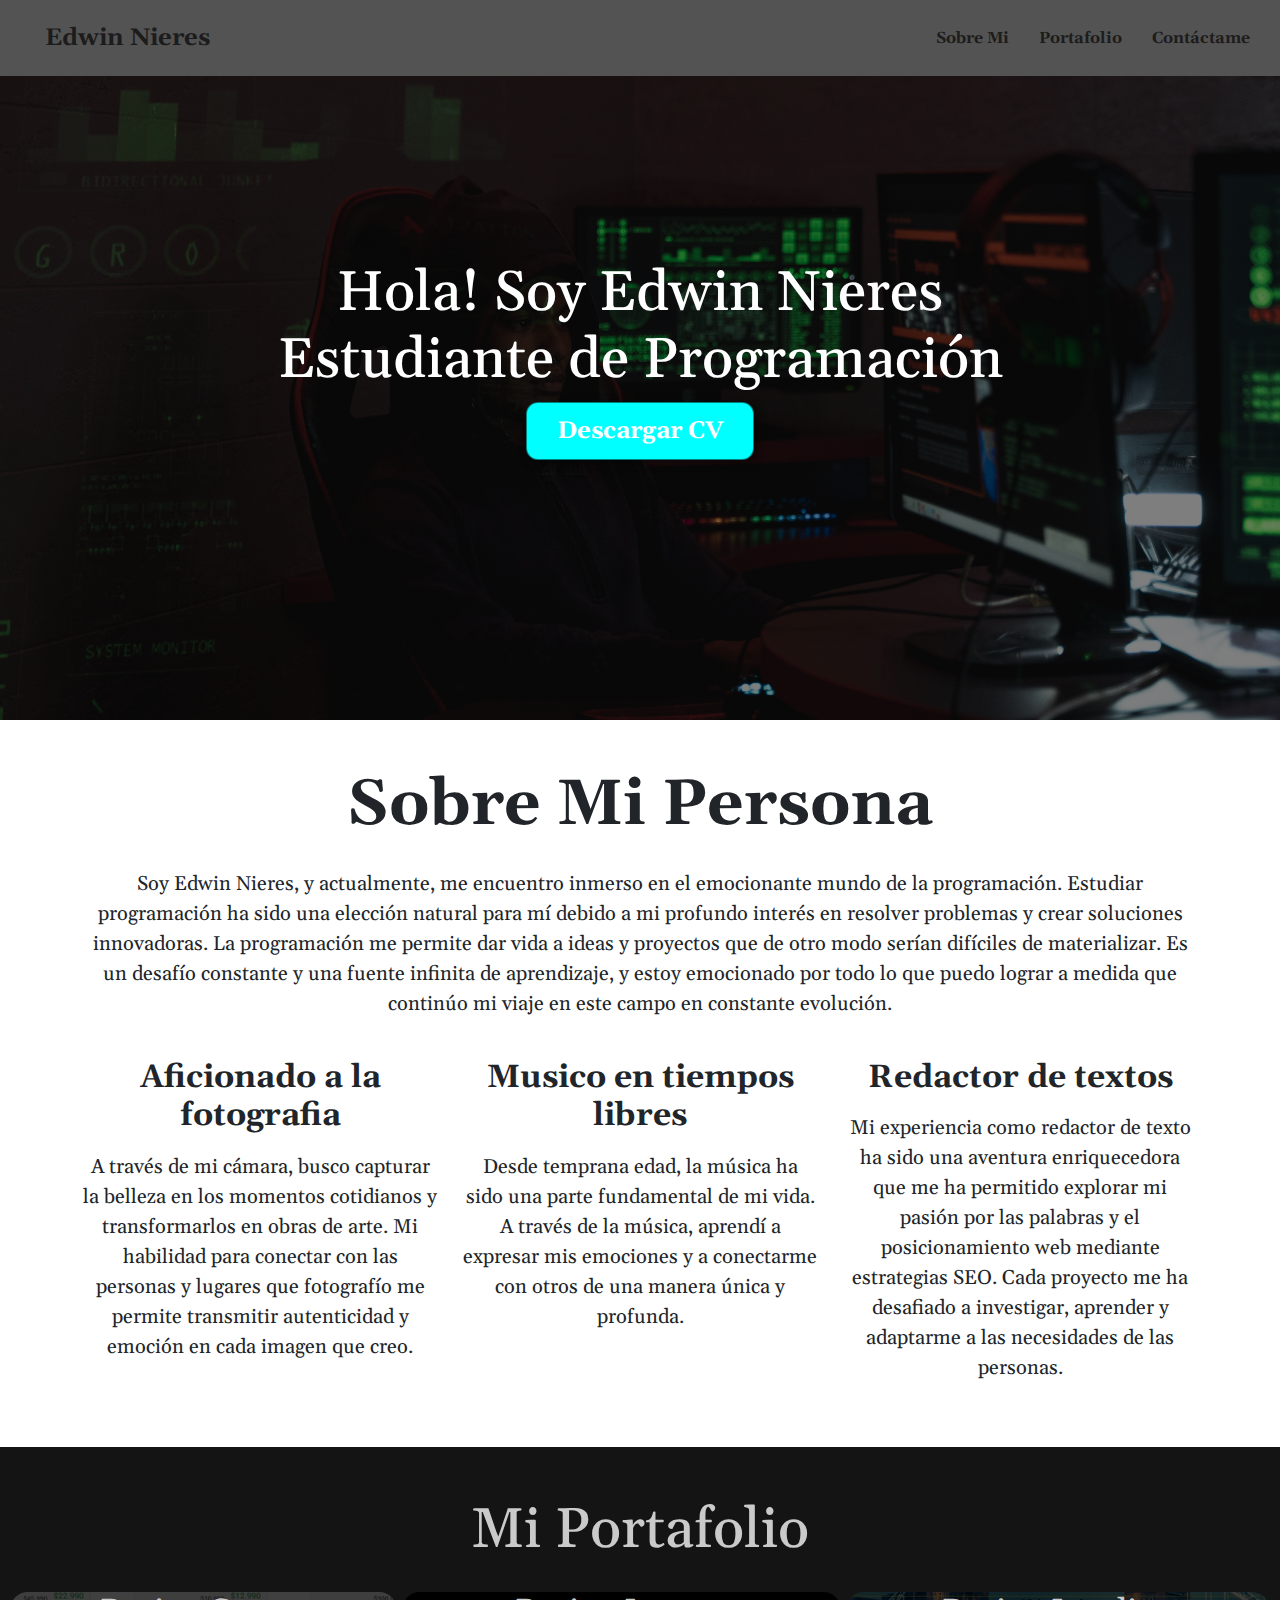
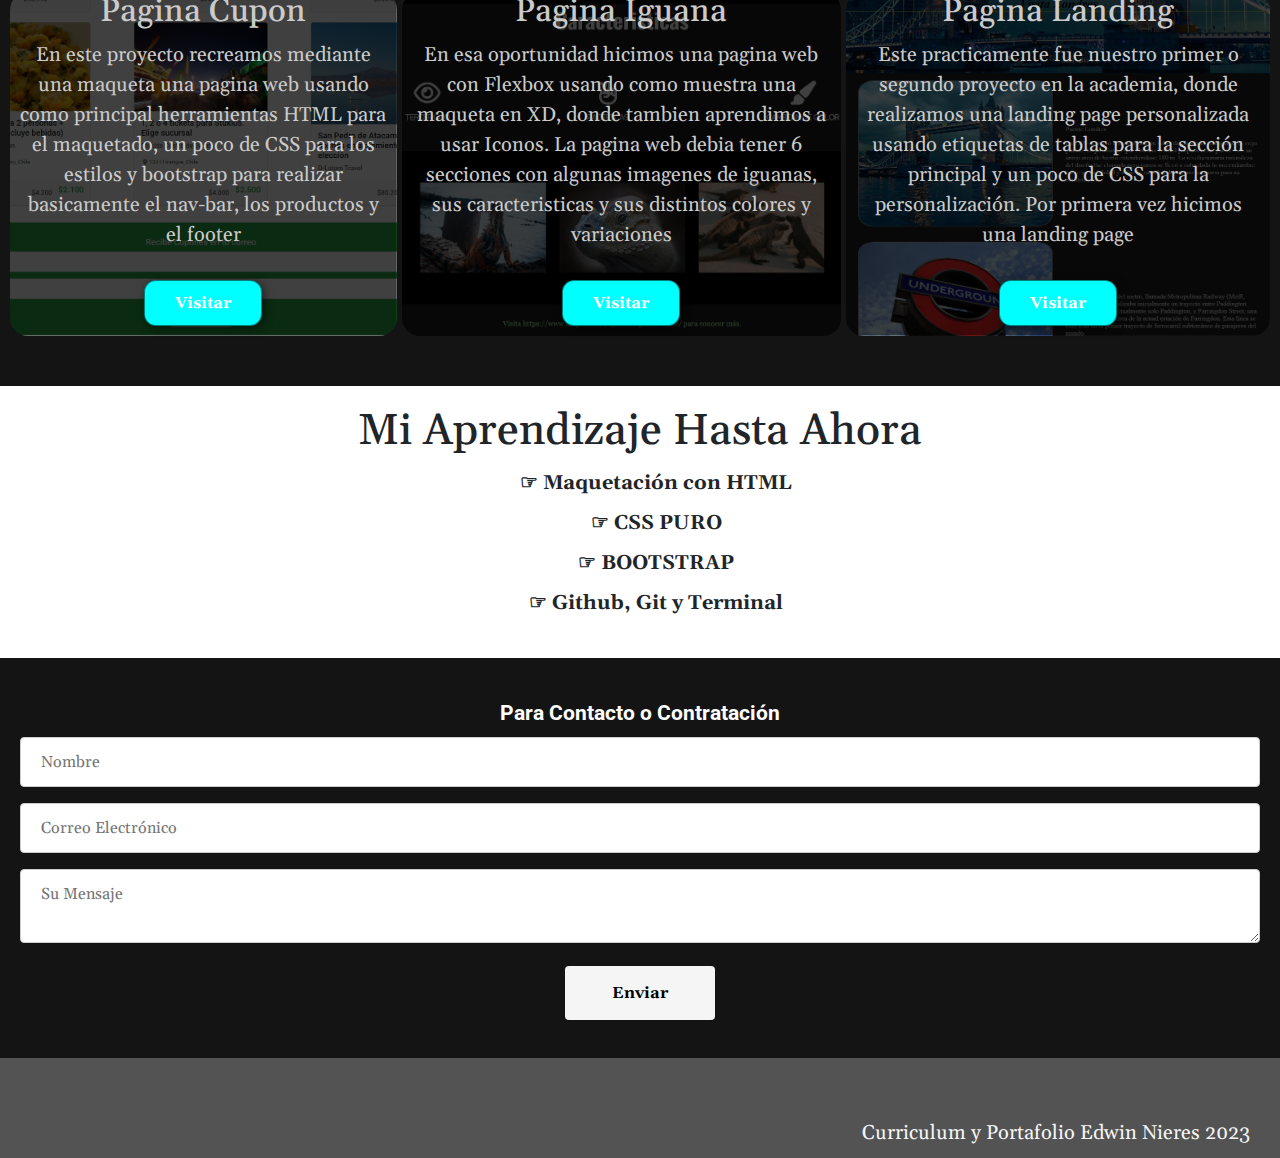
==== commit 94afd9ba: "Merge branch 'main' of github.com:EdwinNieres/edwinnieres.github.io" ====
--- a/index.html
+++ b/index.html
@@ -16,7 +16,7 @@
 
     <header>
       <div class="contenedor">
-        <p class="logo">Edwin Nieres</p>
+        <p class="logo"><a href="https://github.com/EdwinNieres"> Edwin Nieres</a></p>
         <nav>
           <a href="#sobre-mi">Sobre Mi</a>
           <a href="#mi-portafolio">Portafolio</a>
@@ -38,7 +38,7 @@
 
     <section id="sobre-mi" class="container text-center my-5">
 
-      <h2 class="display-3 fw-bold my-4">Sobre Mi</h2>
+      <h2 class="display-3 fw-bold my-4">Sobre Mi Persona</h2>
 
         <p class="my-4">
             Soy Edwin Nieres, y actualmente, me encuentro inmerso en el emocionante mundo de la programación. Estudiar programación ha sido una elección natural para mí debido a mi profundo interés en resolver problemas y crear soluciones innovadoras. La programación me permite dar vida a ideas y proyectos que de otro modo serían difíciles de materializar. Es un desafío constante y una fuente infinita de aprendizaje, y estoy emocionado por todo lo que puedo lograr a medida que continúo mi viaje en este campo en constante evolución.
@@ -77,21 +77,21 @@
       <h2>Mi Portafolio</h2>
      <div class="paginas">
       <div class="cart">
-        <h3>Cupon Page</h3>
+        <h3>Pagina Cupon</h3>
         <p><a href="./assets/Paginas/Bootstrap/index.html" target="_blank">En este proyecto recreamos mediante una maqueta una pagina web usando como principal herramientas HTML para el maquetado, un poco de CSS para los estilos y bootstrap para realizar basicamente el nav-bar, los productos y el footer</a></p>
         <form action="./assets/Paginas/Bootstrap/index.html" target="_blank">
           <button>Visitar</button>
         </form>
       </div>
       <div class="cart">
-        <h3>Iguana Page</h3>
+        <h3>Pagina Iguana</h3>
         <p><a href="./assets/Paginas/Iguana Page/index.html" target="_blank">En esa oportunidad hicimos una pagina web con Flexbox usando como muestra una maqueta en XD, donde tambien aprendimos a usar Iconos. La pagina web debia tener 6 secciones con algunas imagenes de iguanas, sus caracteristicas y sus distintos colores y variaciones</a></p>
         <form action="./assets/Paginas/Iguana Page/index.html" target="_blank">
           <button>Visitar</button>
         </form>
       </div>
       <div class="cart">
-        <h3>Landing Page</h3>
+        <h3> Pagina Landing </h3>
         <p><a href="./assets/Paginas/Landing Page/index.html" target="_blank">Este practicamente fue nuestro primer o segundo proyecto en la academia, donde realizamos una landing page personalizada usando etiquetas de tablas para la sección principal y un poco de CSS para la personalización. Por primera vez hicimos una landing page</a></p>
         <form action="./assets/Paginas/Landing Page/index.html" target="_blank">
           <button>Visitar</button>
